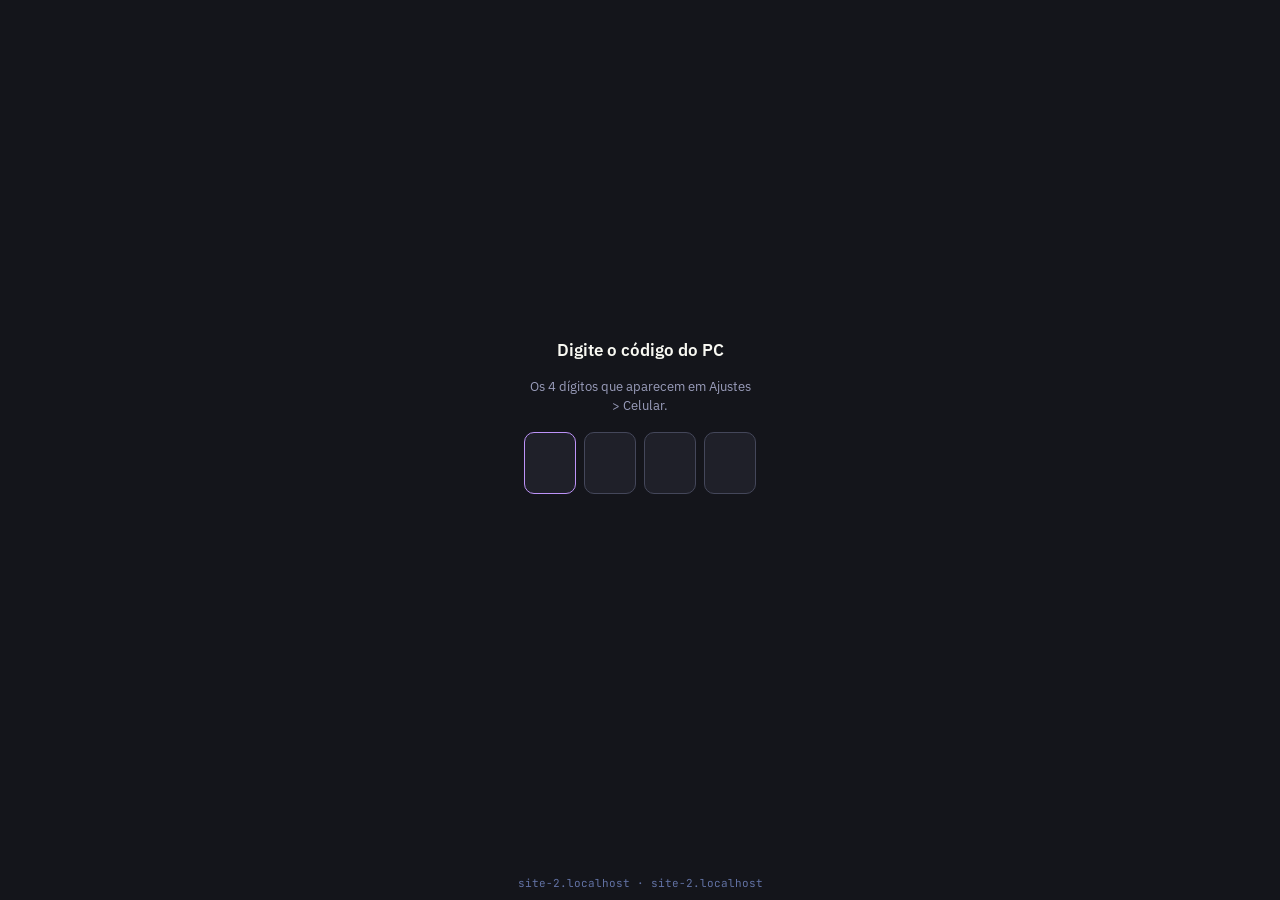
==== ui/phone.html @ 7395c37f "Add Muttei app: global mute, indicators, rules and phone remote Tauri 2 app for GNOME/X11 + PipeWire" ====
<!doctype html>
<html lang="pt-BR">
<head>
<meta charset="utf-8">
<meta name="viewport" content="width=device-width,initial-scale=1,viewport-fit=cover">
<meta name="theme-color" content="#14151b">
<title>Muttei</title>
<link rel="stylesheet" href="https://fonts.googleapis.com/css2?family=JetBrains+Mono:wght@400;700&family=IBM+Plex+Sans:wght@400;600&display=swap">
<style>
/* telas do celular do protótipo aprovado, em tela cheia */
:root{--fg:#f8f8f2;--muted:#9a9dbb;--comment:#6272a4;--accent:#bd93f9;--ok:#50fa7b;--bad:#ff5555;--bad-soft:rgba(255,85,85,.14);--ok-soft:rgba(80,250,123,.12);
  --sans:"IBM Plex Sans",system-ui,sans-serif;--mono:"JetBrains Mono",ui-monospace,monospace;color-scheme:dark}
*{box-sizing:border-box}
html,body{margin:0;height:100%}
body{background:#14151b;color:var(--fg);font:13px/1.45 var(--sans);display:flex;flex-direction:column;
  padding:env(safe-area-inset-top,0px) max(16px,env(safe-area-inset-right,0px)) env(safe-area-inset-bottom,0px) max(16px,env(safe-area-inset-left,0px))}
button{font:inherit;color:inherit;background:none;border:0;cursor:pointer;padding:0;-webkit-tap-highlight-color:transparent}
:focus-visible{outline:2px solid var(--accent);outline-offset:2px}
.pbody{flex:1;display:flex;flex-direction:column;align-items:center;justify-content:center;gap:16px;padding:20px 0;text-align:center}
.pbody.buzz{animation:buzz .32s linear}
@keyframes buzz{20%{transform:translateX(-3px) rotate(-.6deg)}40%{transform:translateX(3px) rotate(.6deg)}60%{transform:translateX(-2px)}80%{transform:translateX(2px)}}
.pbody h3{margin:0;font-size:17px;font-weight:600;text-wrap:balance}
.pbody p{margin:0;color:var(--muted);font-size:13px;max-width:28ch}
.cam{width:180px;height:180px;border-radius:16px;border:2px dashed #44475a;display:grid;place-items:center;color:var(--muted)}
.pin{display:flex;gap:8px}
.pin input{width:52px;height:62px;text-align:center;font:700 24px var(--mono);background:#1f2029;border:1px solid #44475a;border-radius:10px;outline:none;color:var(--fg)}
.pin input:focus{border-color:var(--accent)}
.pin.bad input{border-color:var(--bad);animation:buzz .3s}
.bigmic{width:min(62vw,240px);height:min(62vw,240px);border-radius:50%;display:grid;place-items:center;transition:background .2s,box-shadow .2s;background:var(--ok-soft);color:var(--ok);box-shadow:0 0 0 10px rgba(80,250,123,.06)}
.bigmic.muted{background:var(--bad-soft);color:var(--bad);box-shadow:0 0 0 10px rgba(255,85,85,.07)}
.bigmic svg{width:38%;height:38%}
.pstate{font:600 22px var(--sans)}
.pstate.muted{color:var(--bad)}.pstate.on{color:var(--ok)}
.pfoot{font:11px var(--mono);color:var(--comment);padding:10px;text-align:center;flex:none}
.pbtn{padding:10px 22px;border-radius:999px;background:var(--accent);color:#282a36;font-weight:600}
.pbtn.ghost{background:transparent;color:var(--muted);border:1px solid #44475a}
.perr{color:var(--bad);font-size:12.5px;min-height:18px}
@media (prefers-reduced-motion:reduce){*{animation:none!important;transition:none!important}}
</style>
</head>
<body>
<div class="pbody" id="pbody"></div>
<div class="pfoot" id="pfoot"></div>
<script>
const ICON = {
  mic:'<svg viewBox="0 0 24 24" fill="none" stroke="currentColor" stroke-width="2.2" stroke-linecap="round"><rect x="9" y="3" width="6" height="11" rx="3"/><path d="M5 11a7 7 0 0 0 14 0M12 18v3"/></svg>',
  micOff:'<svg viewBox="0 0 24 24" fill="none" stroke="currentColor" stroke-width="2.2" stroke-linecap="round"><path d="M3 3l18 18M9 9v2a3 3 0 0 0 5.1 2.1M15 9.3V6a3 3 0 0 0-5.9-.8M19 11a7 7 0 0 1-1.1 3.8M5 11a7 7 0 0 0 11.3 5.5M12 18v3"/></svg>',
  phone:'<svg width="40" height="40" viewBox="0 0 24 24" fill="none" stroke="currentColor" stroke-width="2"><rect x="6" y="2" width="12" height="20" rx="2.5"/><path d="M11 18h2"/></svg>'
};
const $ = s => document.querySelector(s);
const esc = s => String(s ?? '').replace(/&/g,'&amp;').replace(/</g,'&lt;').replace(/>/g,'&gt;');
const store = { get(){ try{ return localStorage.getItem('muttei-token'); }catch(e){ return null; } },
                set(v){ try{ v ? localStorage.setItem('muttei-token', v) : localStorage.removeItem('muttei-token'); }catch(e){} } };
const st = { screen: store.get() ? 'wait' : 'pin', err:'', muted:false, host:location.hostname, token:store.get() };
let ws;

function buzz(){ const b=$('#pbody'); b.classList.remove('buzz'); void b.offsetWidth; b.classList.add('buzz'); try{ navigator.vibrate && navigator.vibrate(40); }catch(e){} }
const send = m => { if(ws && ws.readyState===1) ws.send(JSON.stringify(m)); };

function connect(){
  ws = new WebSocket(`ws://${location.host}/ws`);
  ws.onopen = ()=>{ if(st.token) send({t:'hello', token:st.token}); else if(st.screen==='scan' && !st.err) { st.screen='pin'; render(); } };
  ws.onmessage = e=>{
    const m = JSON.parse(e.data);
    if(m.host) st.host = m.host;
    if(m.t==='paired'){ st.token=m.token; store.set(m.token); st.muted=m.muted; st.screen='ctl'; st.err=''; buzz(); }
    else if(m.t==='bad'){ st.err=`Código errado. ${m.left} tentativa${m.left>1?'s':''} antes de gerar um novo.`; render(); const p=$('.pin'); p&&p.classList.add('bad'); return; }
    else if(m.t==='regen'){ st.err='5 tentativas erradas. O PC gerou um código novo.'; }
    else if(m.t==='revoked'){ st.token=null; store.set(null); st.screen='scan'; st.err='O PC revogou o acesso deste celular.'; }
    else if(m.t==='state'){ st.muted=m.muted; if(st.screen==='wait') st.screen='ctl'; }
    else if(m.t==='ack'){ st.muted=m.muted; buzz(); }
    render();
  };
  ws.onclose = ()=>{
    if(st.screen==='ctl' || st.screen==='wait'){ st.screen='scan'; st.err='Conexão perdida. Tentando de novo…'; render(); }
    setTimeout(connect, 2000);
  };
}

function render(){
  const pb = $('#pbody'), pf = $('#pfoot');
  if(st.screen==='scan'){
    pb.innerHTML = `<h3>Muttei no celular</h3><div class="cam">${ICON.phone}</div>
      <p>Abra a câmera e aponte para o QR em Ajustes &gt; Celular.</p><button class="pbtn" id="pRetry">Tentar de novo</button><div class="perr">${esc(st.err)}</div>`;
    pf.textContent = 'sem app para instalar';
    $('#pRetry').onclick = ()=>{ st.err=''; st.screen = st.token ? 'wait' : 'pin'; render(); if(st.token) send({t:'hello', token:st.token}); };
  } else if(st.screen==='pin'){
    pb.innerHTML = `<h3>Digite o código do PC</h3><p>Os 4 dígitos que aparecem em Ajustes &gt; Celular.</p>
      <form class="pin" id="pinF">${[0,1,2,3].map(i=>`<input inputmode="numeric" maxlength="1" autocomplete="one-time-code" aria-label="Dígito ${i+1}" id="pin${i}">`).join('')}</form>
      <div class="perr">${esc(st.err)}</div>`;
    pf.textContent = `${st.host} · ${location.hostname}`;
    const ins = [...pb.querySelectorAll('.pin input')];
    ins.forEach((inp,i)=>{
      inp.oninput=()=>{ inp.value=inp.value.replace(/\D/g,'').slice(-1); pb.querySelector('.pin').classList.remove('bad');
        if(inp.value && i<3) ins[i+1].focus();
        const v = ins.map(x=>x.value).join(''); if(v.length===4) send({t:'pair', code:v}); };
      inp.onkeydown=e=>{ if(e.key==='Backspace' && !inp.value && i>0) ins[i-1].focus(); };
    });
    ins[0].focus();
  } else if(st.screen==='wait'){
    pb.innerHTML = `<h3>Conectando…</h3>`;
    pf.textContent = location.host;
  } else {
    pb.innerHTML = `<button class="bigmic ${st.muted?'muted':''}" id="pMic" aria-label="${st.muted?'Desmutar':'Mutar'} o PC">${st.muted?ICON.micOff:ICON.mic}</button>
      <div class="pstate ${st.muted?'muted':'on'}">${st.muted?'Mudo':'No ar'}</div><p>Toque para ${st.muted?'abrir':'fechar'} o microfone do PC.</p>`;
    pf.textContent = `● conectado a ${st.host} · token ${st.token.slice(0,6)}…`;
    $('#pMic').onclick = ()=>send({t:'toggle', token:st.token});
  }
}
render();
connect();
</script>
</body>
</html>
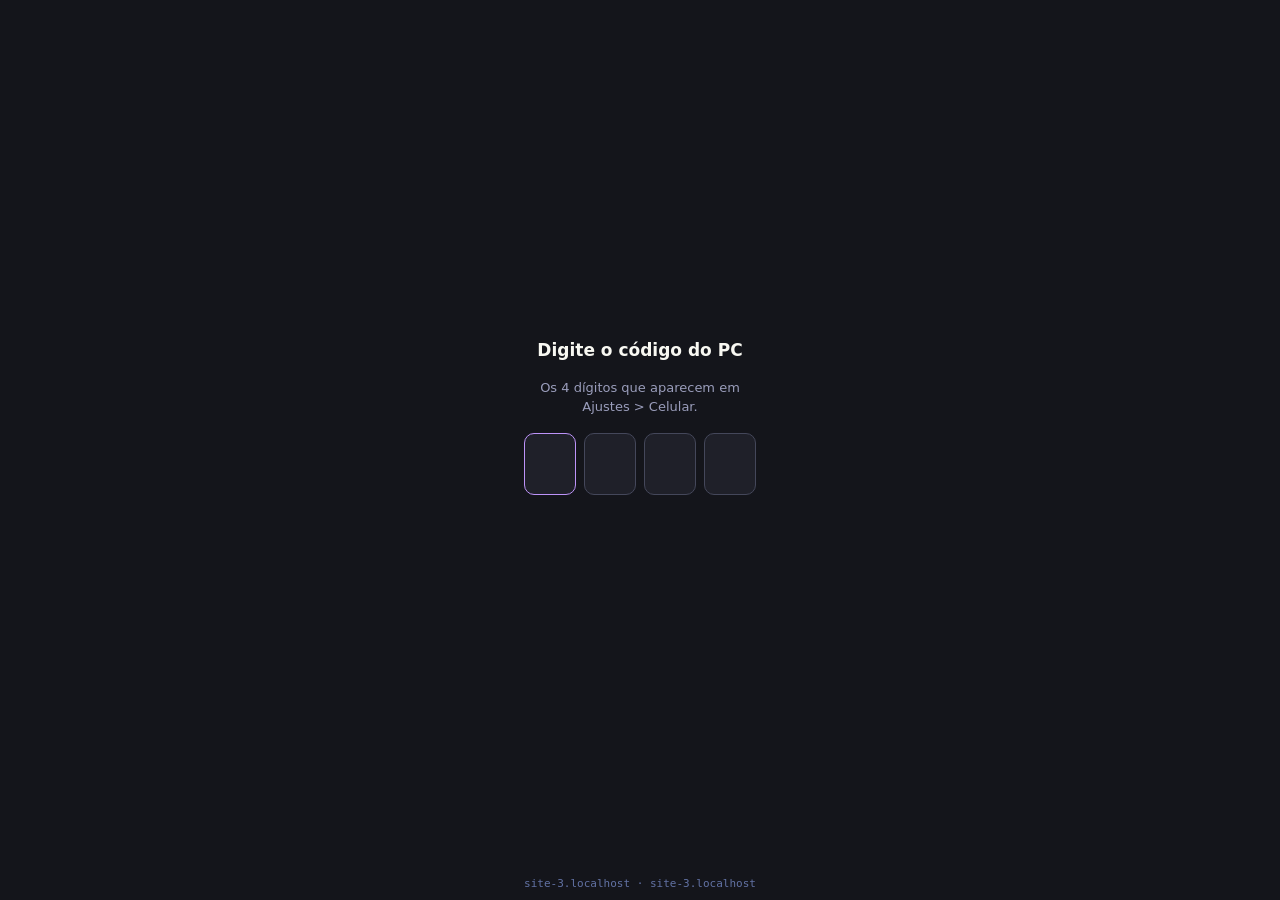
==== commit 424e41bf: "Harden pairing and fix mute race, rebind and offline fonts - Lock pairing for 60s after 5 wrong code" ====
--- a/ui/phone.html
+++ b/ui/phone.html
@@ -5,8 +5,9 @@
 <meta name="viewport" content="width=device-width,initial-scale=1,viewport-fit=cover">
 <meta name="theme-color" content="#14151b">
 <title>Muttei</title>
-<link rel="stylesheet" href="https://fonts.googleapis.com/css2?family=JetBrains+Mono:wght@400;700&family=IBM+Plex+Sans:wght@400;600&display=swap">
 <style>
+@font-face{font-family:"IBM Plex Sans";font-weight:100 700;font-display:swap;src:url(/fonts/IBMPlexSans.woff2) format("woff2")}
+@font-face{font-family:"JetBrains Mono";font-weight:100 800;font-display:swap;src:url(/fonts/JetBrainsMono.woff2) format("woff2")}
 /* telas do celular do protótipo aprovado, em tela cheia */
 :root{--fg:#f8f8f2;--muted:#9a9dbb;--comment:#6272a4;--accent:#bd93f9;--ok:#50fa7b;--bad:#ff5555;--bad-soft:rgba(255,85,85,.14);--ok-soft:rgba(80,250,123,.12);
   --sans:"IBM Plex Sans",system-ui,sans-serif;--mono:"JetBrains Mono",ui-monospace,monospace;color-scheme:dark}
@@ -65,7 +66,8 @@
     if(m.host) st.host = m.host;
     if(m.t==='paired'){ st.token=m.token; store.set(m.token); st.muted=m.muted; st.screen='ctl'; st.err=''; buzz(); }
     else if(m.t==='bad'){ st.err=`Código errado. ${m.left} tentativa${m.left>1?'s':''} antes de gerar um novo.`; render(); const p=$('.pin'); p&&p.classList.add('bad'); return; }
-    else if(m.t==='regen'){ st.err='5 tentativas erradas. O PC gerou um código novo.'; }
+    else if(m.t==='regen'){ st.err='5 tentativas erradas. O PC gerou um código novo; espere 1 minuto.'; }
+    else if(m.t==='locked'){ st.err=`Muitas tentativas. Espere ${m.secs} s e use o código novo.`; }
     else if(m.t==='revoked'){ st.token=null; store.set(null); st.screen='scan'; st.err='O PC revogou o acesso deste celular.'; }
     else if(m.t==='state'){ st.muted=m.muted; if(st.screen==='wait') st.screen='ctl'; }
     else if(m.t==='ack'){ st.muted=m.muted; buzz(); }
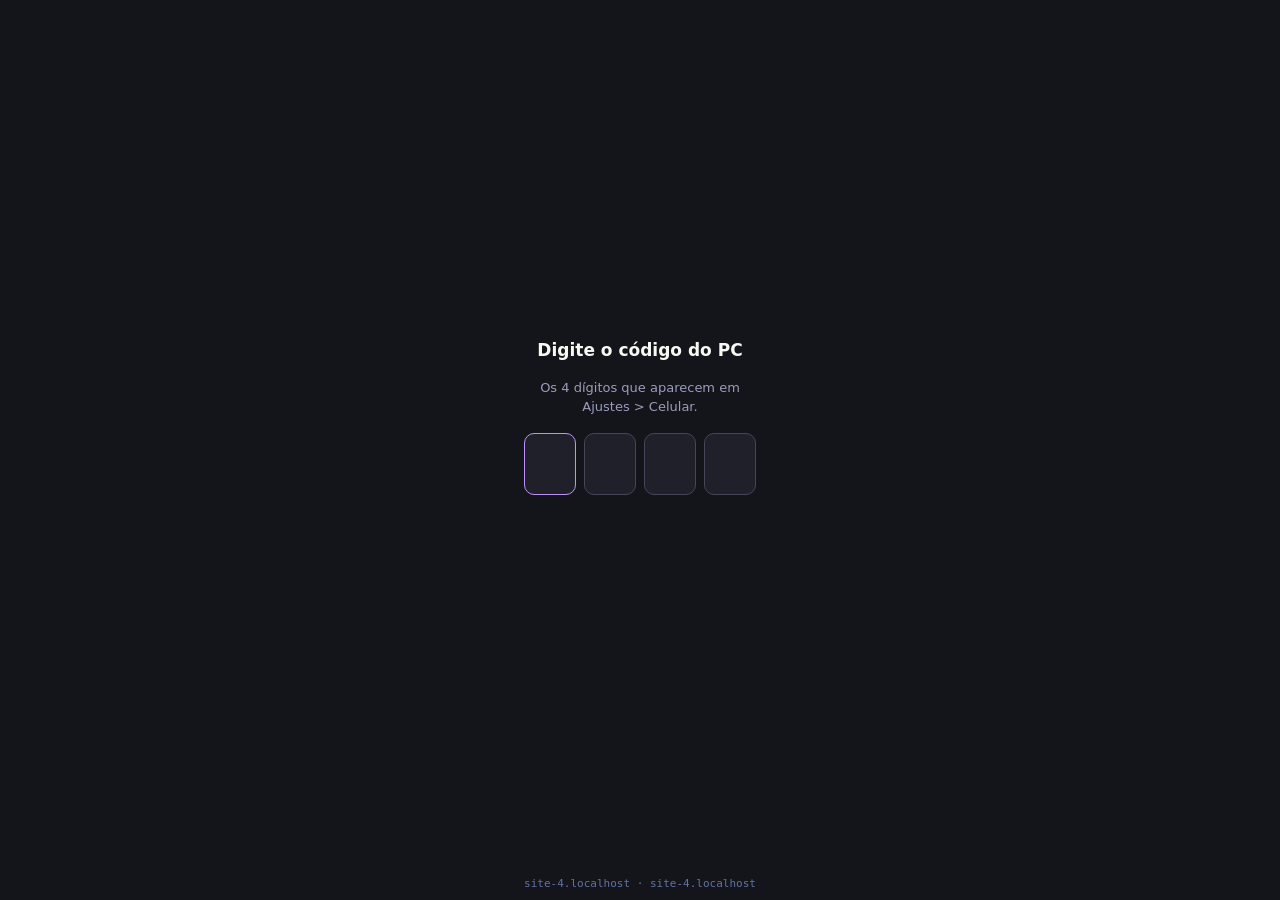
==== commit 3508b030: "Add Meet camera, raise hand and leave via shortcut and phone The extension clicks the Meet buttons a" ====
--- a/ui/phone.html
+++ b/ui/phone.html
@@ -9,7 +9,7 @@
 @font-face{font-family:"IBM Plex Sans";font-weight:100 700;font-display:swap;src:url(/fonts/IBMPlexSans.woff2) format("woff2")}
 @font-face{font-family:"JetBrains Mono";font-weight:100 800;font-display:swap;src:url(/fonts/JetBrainsMono.woff2) format("woff2")}
 /* telas do celular do protótipo aprovado, em tela cheia */
-:root{--fg:#f8f8f2;--muted:#9a9dbb;--comment:#6272a4;--accent:#bd93f9;--ok:#50fa7b;--bad:#ff5555;--bad-soft:rgba(255,85,85,.14);--ok-soft:rgba(80,250,123,.12);
+:root{--yellow:#f1fa8c;--accent-soft:rgba(189,147,249,.16);--fg:#f8f8f2;--muted:#9a9dbb;--comment:#6272a4;--accent:#bd93f9;--ok:#50fa7b;--bad:#ff5555;--bad-soft:rgba(255,85,85,.14);--ok-soft:rgba(80,250,123,.12);
   --sans:"IBM Plex Sans",system-ui,sans-serif;--mono:"JetBrains Mono",ui-monospace,monospace;color-scheme:dark}
 *{box-sizing:border-box}
 html,body{margin:0;height:100%}
@@ -36,6 +36,15 @@
 .pbtn{padding:10px 22px;border-radius:999px;background:var(--accent);color:#282a36;font-weight:600}
 .pbtn.ghost{background:transparent;color:var(--muted);border:1px solid #44475a}
 .perr{color:var(--bad);font-size:12.5px;min-height:18px}
+.prow{display:flex;gap:14px}
+.pb{width:52px;height:52px;border-radius:50%;background:#1f2029;border:1px solid #44475a;display:grid;place-items:center;color:var(--fg)}
+.pb svg{width:22px;height:22px}
+.pb.on{background:var(--accent-soft);border-color:var(--accent);color:var(--accent)}
+.pb.raised{background:rgba(241,250,140,.14);border-color:var(--yellow);color:var(--yellow)}
+.pb.leave{background:var(--bad);border-color:var(--bad);color:#fff}
+.pb:disabled{opacity:.35;cursor:default}
+.plabels{display:flex;gap:14px;font-size:11px;color:var(--muted)}
+.plabels span{width:52px;text-align:center}
 @media (prefers-reduced-motion:reduce){*{animation:none!important;transition:none!important}}
 </style>
 </head>
@@ -46,13 +55,17 @@
 const ICON = {
   mic:'<svg viewBox="0 0 24 24" fill="none" stroke="currentColor" stroke-width="2.2" stroke-linecap="round"><rect x="9" y="3" width="6" height="11" rx="3"/><path d="M5 11a7 7 0 0 0 14 0M12 18v3"/></svg>',
   micOff:'<svg viewBox="0 0 24 24" fill="none" stroke="currentColor" stroke-width="2.2" stroke-linecap="round"><path d="M3 3l18 18M9 9v2a3 3 0 0 0 5.1 2.1M15 9.3V6a3 3 0 0 0-5.9-.8M19 11a7 7 0 0 1-1.1 3.8M5 11a7 7 0 0 0 11.3 5.5M12 18v3"/></svg>',
-  phone:'<svg width="40" height="40" viewBox="0 0 24 24" fill="none" stroke="currentColor" stroke-width="2"><rect x="6" y="2" width="12" height="20" rx="2.5"/><path d="M11 18h2"/></svg>'
+  phone:'<svg width="40" height="40" viewBox="0 0 24 24" fill="none" stroke="currentColor" stroke-width="2"><rect x="6" y="2" width="12" height="20" rx="2.5"/><path d="M11 18h2"/></svg>',
+  cam:'<svg viewBox="0 0 24 24" fill="none" stroke="currentColor" stroke-width="2.2" stroke-linejoin="round"><rect x="3" y="6" width="13" height="12" rx="2"/><path d="M16 10l5-3v10l-5-3z"/></svg>',
+  camOff:'<svg viewBox="0 0 24 24" fill="none" stroke="currentColor" stroke-width="2.2" stroke-linecap="round" stroke-linejoin="round"><path d="M3 3l18 18M16 16H5a2 2 0 0 1-2-2V8a2 2 0 0 1 2-2h1M10 6h4a2 2 0 0 1 2 2v3l5-3v9"/></svg>',
+  hand:'<svg viewBox="0 0 24 24" fill="none" stroke="currentColor" stroke-width="2" stroke-linecap="round" stroke-linejoin="round"><path d="M8 13V5.5a1.5 1.5 0 0 1 3 0V12M11 11V4.5a1.5 1.5 0 0 1 3 0V12M14 11.5V6a1.5 1.5 0 0 1 3 0v8a7 7 0 0 1-7 7h-.5a6 6 0 0 1-5-2.7L3 15.5a1.6 1.6 0 0 1 2.6-1.8L8 16"/></svg>',
+  leave:'<svg viewBox="0 0 24 24" fill="currentColor"><path d="M12 9c-3.4 0-6.6 1.1-9 3l2.3 2.9 3.2-1.4V10.6A16 16 0 0 1 12 10c1.2 0 2.4.2 3.5.6v2.9l3.2 1.4L21 12c-2.4-1.9-5.6-3-9-3z"/></svg>'
 };
 const $ = s => document.querySelector(s);
 const esc = s => String(s ?? '').replace(/&/g,'&amp;').replace(/</g,'&lt;').replace(/>/g,'&gt;');
 const store = { get(){ try{ return localStorage.getItem('muttei-token'); }catch(e){ return null; } },
                 set(v){ try{ v ? localStorage.setItem('muttei-token', v) : localStorage.removeItem('muttei-token'); }catch(e){} } };
-const st = { screen: store.get() ? 'wait' : 'pin', err:'', muted:false, host:location.hostname, token:store.get() };
+const st = { screen: store.get() ? 'wait' : 'pin', err:'', muted:false, meet:null, host:location.hostname, token:store.get() };
 let ws;
 
 function buzz(){ const b=$('#pbody'); b.classList.remove('buzz'); void b.offsetWidth; b.classList.add('buzz'); try{ navigator.vibrate && navigator.vibrate(40); }catch(e){} }
@@ -64,6 +77,7 @@
   ws.onmessage = e=>{
     const m = JSON.parse(e.data);
     if(m.host) st.host = m.host;
+    if('meet' in m) st.meet = m.meet;
     if(m.t==='paired'){ st.token=m.token; store.set(m.token); st.muted=m.muted; st.screen='ctl'; st.err=''; buzz(); }
     else if(m.t==='bad'){ st.err=`Código errado. ${m.left} tentativa${m.left>1?'s':''} antes de gerar um novo.`; render(); const p=$('.pin'); p&&p.classList.add('bad'); return; }
     else if(m.t==='regen'){ st.err='5 tentativas erradas. O PC gerou um código novo; espere 1 minuto.'; }
@@ -103,10 +117,19 @@
     pb.innerHTML = `<h3>Conectando…</h3>`;
     pf.textContent = location.host;
   } else {
+    const ready = !!(st.meet && st.meet.in_call), cam = ready && st.meet.cam !== false, hand = ready && st.meet.hand;
     pb.innerHTML = `<button class="bigmic ${st.muted?'muted':''}" id="pMic" aria-label="${st.muted?'Desmutar':'Mutar'} o PC">${st.muted?ICON.micOff:ICON.mic}</button>
-      <div class="pstate ${st.muted?'muted':'on'}">${st.muted?'Mudo':'No ar'}</div><p>Toque para ${st.muted?'abrir':'fechar'} o microfone do PC.</p>`;
+      <div class="pstate ${st.muted?'muted':'on'}">${st.muted?'Mudo':'No ar'}</div><p>Toque para ${st.muted?'abrir':'fechar'} o microfone do PC.</p>
+      <div class="prow">
+        <button class="pb ${cam?'on':''}" data-pc="camera" ${ready?'':'disabled'} aria-label="Câmera">${cam?ICON.cam:ICON.camOff}</button>
+        <button class="pb ${hand?'raised':''}" data-pc="hand" ${ready?'':'disabled'} aria-label="Levantar a mão">${ICON.hand}</button>
+        <button class="pb leave" data-pc="leave" ${ready?'':'disabled'} aria-label="Sair da chamada">${ICON.leave}</button>
+      </div>
+      <div class="plabels"><span>câmera</span><span>mão</span><span>sair</span></div>
+      ${ready?'':'<p style="font-size:12px">Câmera, mão e sair aparecem quando houver uma chamada do Meet aberta.</p>'}`;
     pf.textContent = `● conectado a ${st.host} · token ${st.token.slice(0,6)}…`;
     $('#pMic').onclick = ()=>send({t:'toggle', token:st.token});
+    pb.querySelectorAll('[data-pc]').forEach(b=>b.onclick=()=>send({t:'cmd', cmd:b.dataset.pc, token:st.token}));
   }
 }
 render();
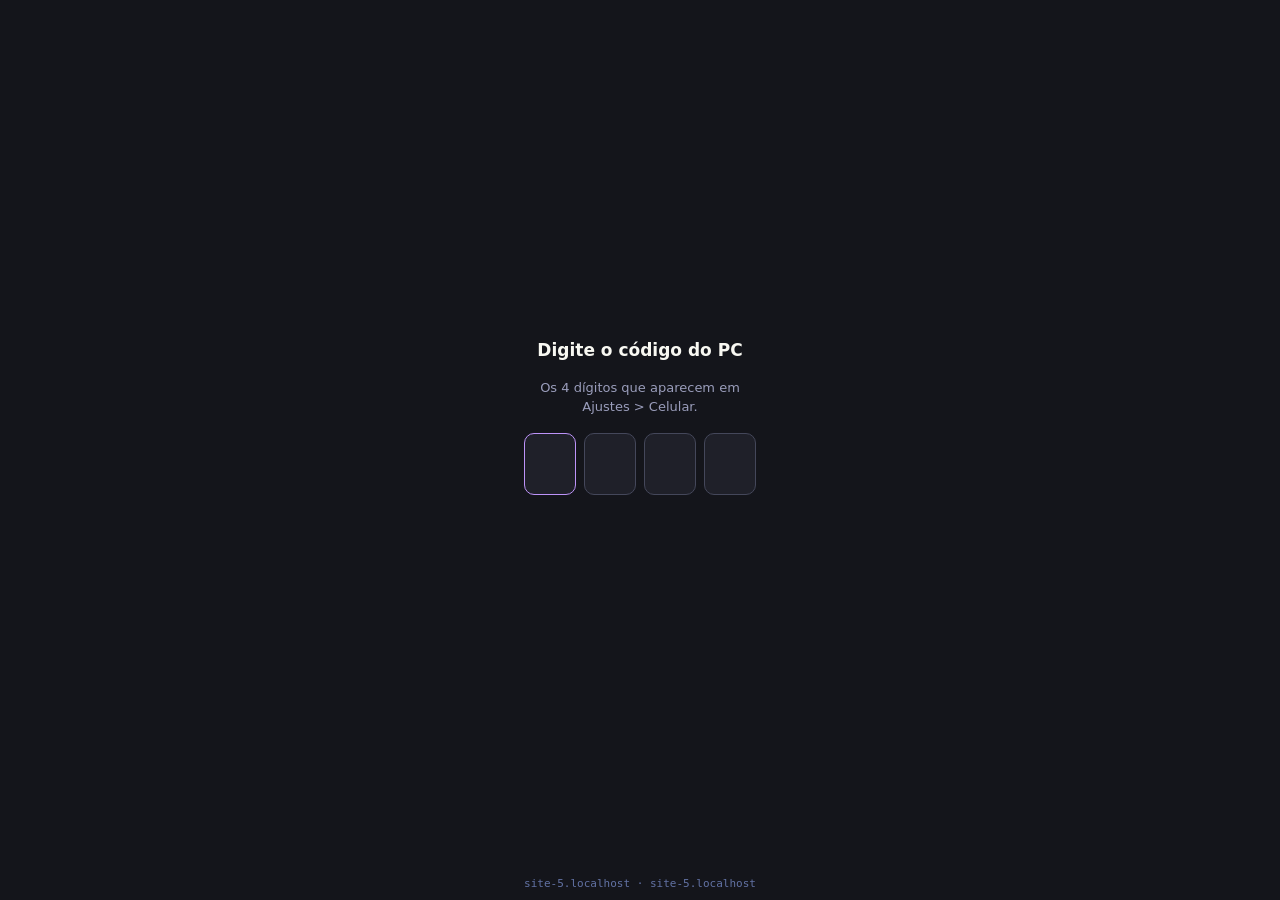
==== commit ea7fb7c1: "Add Muttei brand kit and apply the new logo Toggle-mic mark: the mic capsule is a switch track and t" ====
--- a/ui/phone.html
+++ b/ui/phone.html
@@ -5,6 +5,7 @@
 <meta name="viewport" content="width=device-width,initial-scale=1,viewport-fit=cover">
 <meta name="theme-color" content="#14151b">
 <title>Muttei</title>
+<link rel="icon" href='data:image/svg+xml,%3Csvg xmlns="http://www.w3.org/2000/svg" viewBox="0 0 256 256"%3E%3Ctitle%3EMuttei%3C/title%3E%3Cg transform="translate%28-8.83 -7.76%29 scale%281.069%29"%3E%3Cpath fill="#282a36" fill-rule="evenodd" d="M128 12a46 46 0 0 1 46 46v36a46 46 0 0 1-92 0V58a46 46 0 0 1 46-46ZM128 70a24 24 0 1 0 0 48a24 24 0 1 0 0-48Z"/%3E%3Ccircle fill="#ff5555" cx="128" cy="94" r="24"/%3E%3Cpath fill="#282a36" d="M42 108h28a58 58 0 0 0 116 0h28a86 86 0 0 1-72 84.85V214H178v28H78v-28H114V192.85A86 86 0 0 1 42 108Z"/%3E%3C/g%3E%3C/svg%3E'>
 <style>
 @font-face{font-family:"IBM Plex Sans";font-weight:100 700;font-display:swap;src:url(/fonts/IBMPlexSans.woff2) format("woff2")}
 @font-face{font-family:"JetBrains Mono";font-weight:100 800;font-display:swap;src:url(/fonts/JetBrainsMono.woff2) format("woff2")}
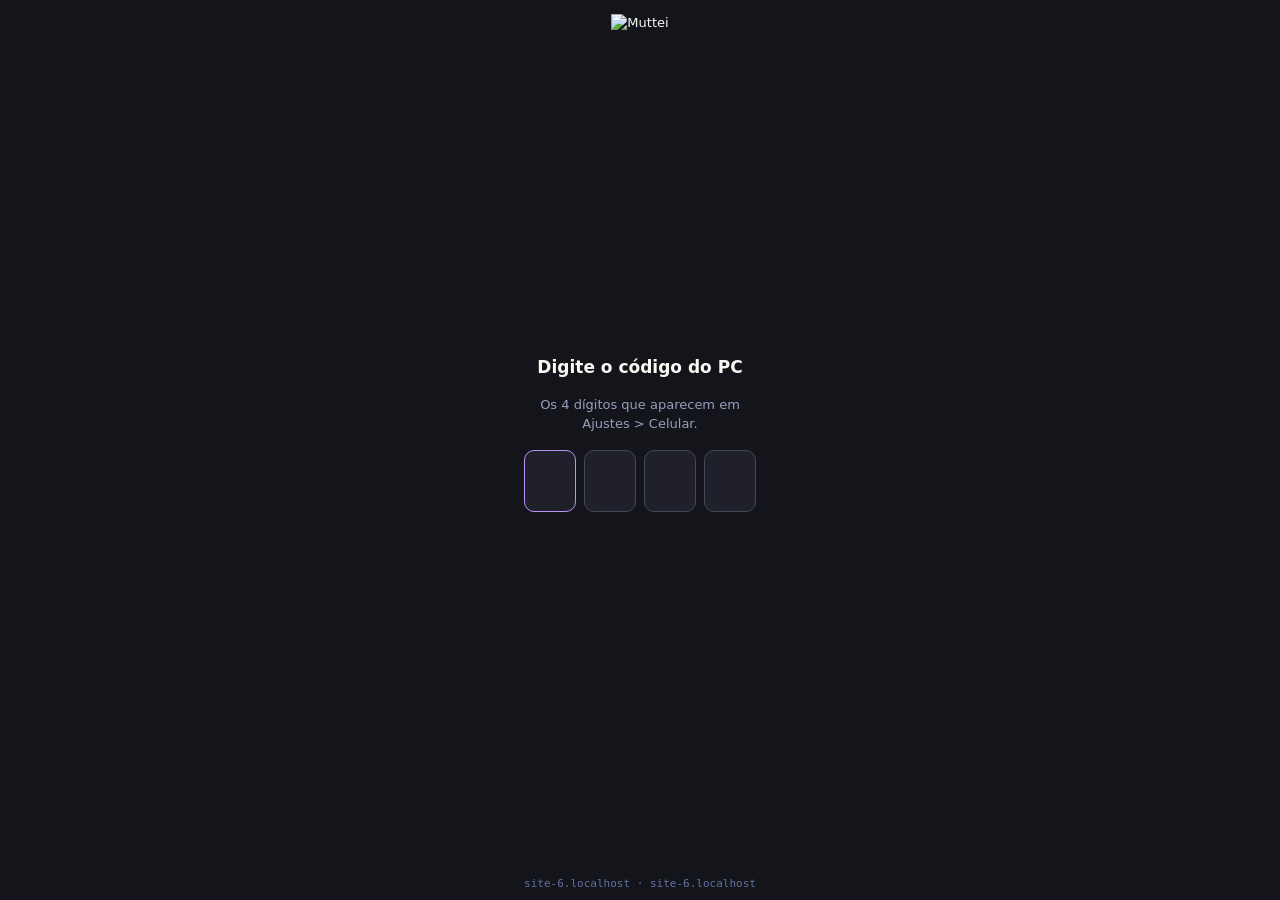
==== commit e63ebf3f: "Show the logo in the settings window, intro, phone page and README Co-Authored-By: Claude Opus 5.5 <" ====
--- a/ui/phone.html
+++ b/ui/phone.html
@@ -37,6 +37,7 @@
 .pbtn{padding:10px 22px;border-radius:999px;background:var(--accent);color:#282a36;font-weight:600}
 .pbtn.ghost{background:transparent;color:var(--muted);border:1px solid #44475a}
 .perr{color:var(--bad);font-size:12.5px;min-height:18px}
+.plogo{height:20px;margin:14px auto 0;display:block;flex:none}
 .prow{display:flex;gap:14px}
 .pb{width:52px;height:52px;border-radius:50%;background:#1f2029;border:1px solid #44475a;display:grid;place-items:center;color:var(--fg)}
 .pb svg{width:22px;height:22px}
@@ -50,6 +51,7 @@
 </style>
 </head>
 <body>
+<img class="plogo" src="/logo.svg" alt="Muttei">
 <div class="pbody" id="pbody"></div>
 <div class="pfoot" id="pfoot"></div>
 <script>
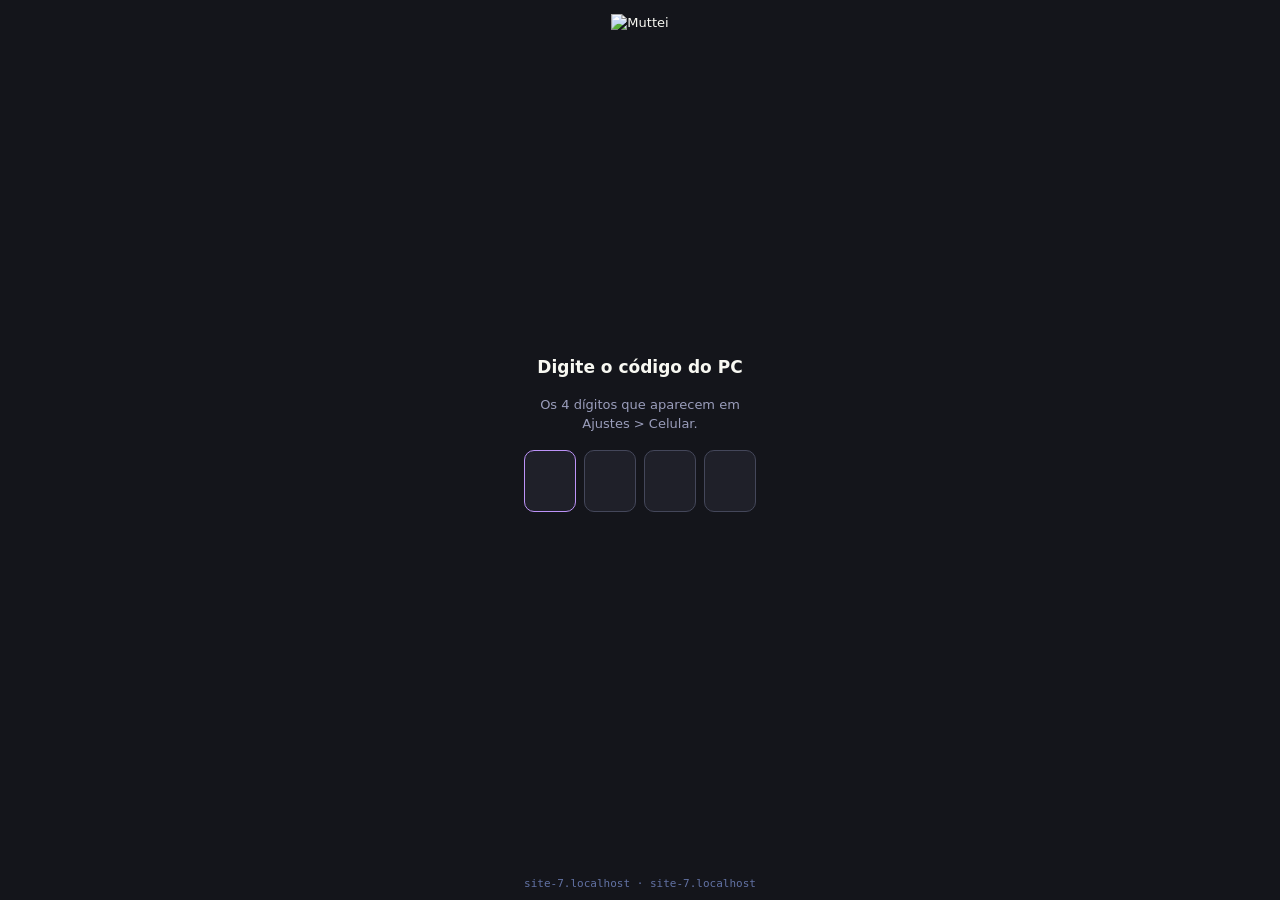
==== commit 23dab92a: "Pick the PC microphone from the phone Co-Authored-By: Claude Opus 5.5 <noreply@anthropic.com>" ====
--- a/ui/phone.html
+++ b/ui/phone.html
@@ -10,7 +10,7 @@
 @font-face{font-family:"IBM Plex Sans";font-weight:100 700;font-display:swap;src:url(/fonts/IBMPlexSans.woff2) format("woff2")}
 @font-face{font-family:"JetBrains Mono";font-weight:100 800;font-display:swap;src:url(/fonts/JetBrainsMono.woff2) format("woff2")}
 /* telas do celular do protótipo aprovado, em tela cheia */
-:root{--yellow:#f1fa8c;--accent-soft:rgba(189,147,249,.16);--fg:#f8f8f2;--muted:#9a9dbb;--comment:#6272a4;--accent:#bd93f9;--ok:#50fa7b;--bad:#ff5555;--bad-soft:rgba(255,85,85,.14);--ok-soft:rgba(80,250,123,.12);
+:root{--yellow:#f1fa8c;--orange:#ffb86c;--accent-soft:rgba(189,147,249,.16);--fg:#f8f8f2;--muted:#9a9dbb;--comment:#6272a4;--accent:#bd93f9;--ok:#50fa7b;--bad:#ff5555;--bad-soft:rgba(255,85,85,.14);--ok-soft:rgba(80,250,123,.12);
   --sans:"IBM Plex Sans",system-ui,sans-serif;--mono:"JetBrains Mono",ui-monospace,monospace;color-scheme:dark}
 *{box-sizing:border-box}
 html,body{margin:0;height:100%}
@@ -18,7 +18,8 @@
   padding:env(safe-area-inset-top,0px) max(16px,env(safe-area-inset-right,0px)) env(safe-area-inset-bottom,0px) max(16px,env(safe-area-inset-left,0px))}
 button{font:inherit;color:inherit;background:none;border:0;cursor:pointer;padding:0;-webkit-tap-highlight-color:transparent}
 :focus-visible{outline:2px solid var(--accent);outline-offset:2px}
-.pbody{flex:1;display:flex;flex-direction:column;align-items:center;justify-content:center;gap:16px;padding:20px 0;text-align:center}
+.pbody{flex:1;display:flex;flex-direction:column;align-items:center;justify-content:safe center;gap:16px;padding:20px 0;text-align:center;min-height:0;overflow-y:auto}
+.pbody>*{flex-shrink:0}
 .pbody.buzz{animation:buzz .32s linear}
 @keyframes buzz{20%{transform:translateX(-3px) rotate(-.6deg)}40%{transform:translateX(3px) rotate(.6deg)}60%{transform:translateX(-2px)}80%{transform:translateX(2px)}}
 .pbody h3{margin:0;font-size:17px;font-weight:600;text-wrap:balance}
@@ -47,6 +48,10 @@
 .pb:disabled{opacity:.35;cursor:default}
 .plabels{display:flex;gap:14px;font-size:11px;color:var(--muted)}
 .plabels span{width:52px;text-align:center}
+.pmic{width:100%;display:grid;grid-template-columns:auto 1fr;align-items:center;gap:4px 10px;padding:8px 10px;border-radius:12px;background:#1f2029;border:1px solid #44475a;text-align:left}
+.pmic label{font-size:11px;color:var(--muted)}
+.pmic select{min-width:0;font:500 13px var(--sans);color:var(--fg);background:#282a36;border:1px solid #44475a;border-radius:8px;padding:6px}
+.pmic .gone{grid-column:1/-1;font-size:11.5px;color:var(--orange)}
 @media (prefers-reduced-motion:reduce){*{animation:none!important;transition:none!important}}
 </style>
 </head>
@@ -68,7 +73,7 @@
 const esc = s => String(s ?? '').replace(/&/g,'&amp;').replace(/</g,'&lt;').replace(/>/g,'&gt;');
 const store = { get(){ try{ return localStorage.getItem('muttei-token'); }catch(e){ return null; } },
                 set(v){ try{ v ? localStorage.setItem('muttei-token', v) : localStorage.removeItem('muttei-token'); }catch(e){} } };
-const st = { screen: store.get() ? 'wait' : 'pin', err:'', muted:false, meet:null, host:location.hostname, token:store.get() };
+const st = { screen: store.get() ? 'wait' : 'pin', err:'', muted:false, meet:null, host:location.hostname, token:store.get(), mics:[], mic:null, mic_desc:'', mic_gone:false };
 let ws;
 
 function buzz(){ const b=$('#pbody'); b.classList.remove('buzz'); void b.offsetWidth; b.classList.add('buzz'); try{ navigator.vibrate && navigator.vibrate(40); }catch(e){} }
@@ -81,7 +86,8 @@
     const m = JSON.parse(e.data);
     if(m.host) st.host = m.host;
     if('meet' in m) st.meet = m.meet;
-    if(m.t==='paired'){ st.token=m.token; store.set(m.token); st.muted=m.muted; st.screen='ctl'; st.err=''; buzz(); }
+    if('mics' in m) Object.assign(st, {mics:m.mics, mic:m.mic, mic_desc:m.mic_desc, mic_gone:m.mic_gone});
+    if(m.t==='paired'){ st.token=m.token; store.set(m.token); st.muted=m.muted; st.screen='ctl'; st.err=''; buzz(); send({t:'hello', token:m.token}); }
     else if(m.t==='bad'){ st.err=`Código errado. ${m.left} tentativa${m.left>1?'s':''} antes de gerar um novo.`; render(); const p=$('.pin'); p&&p.classList.add('bad'); return; }
     else if(m.t==='regen'){ st.err='5 tentativas erradas. O PC gerou um código novo; espere 1 minuto.'; }
     else if(m.t==='locked'){ st.err=`Muitas tentativas. Espere ${m.secs} s e use o código novo.`; }
@@ -129,11 +135,21 @@
         <button class="pb leave" data-pc="leave" ${ready?'':'disabled'} aria-label="Sair da chamada">${ICON.leave}</button>
       </div>
       <div class="plabels"><span>câmera</span><span>mão</span><span>sair</span></div>
-      ${ready?'':'<p style="font-size:12px">Câmera, mão e sair aparecem quando houver uma chamada do Meet aberta.</p>'}`;
+      ${ready?'':'<p style="font-size:12px">Câmera, mão e sair aparecem quando houver uma chamada do Meet aberta.</p>'}
+      ${micPicker()}`;
     pf.textContent = `● conectado a ${st.host} · token ${st.token.slice(0,6)}…`;
     $('#pMic').onclick = ()=>send({t:'toggle', token:st.token});
     pb.querySelectorAll('[data-pc]').forEach(b=>b.onclick=()=>send({t:'cmd', cmd:b.dataset.pc, token:st.token}));
+    const pm = $('#pMicSel');
+    if(pm){ pm.value = st.mic || ''; pm.onchange = ()=>{ buzz(); send({t:'mic', name:pm.value||null, token:st.token}); }; }
   }
+}
+function micPicker(){
+  if(!st.mics.length) return '';
+  const def = st.mics.find(m=>m.def), opts = st.mic_gone ? [...st.mics, {name:st.mic, desc:st.mic_desc, gone:true}] : st.mics;
+  return `<div class="pmic"><label for="pMicSel">Mic do PC</label>
+    <select id="pMicSel"><option value="">Padrão do sistema${def?` · ${esc(def.desc)}`:''}</option>${opts.map(m=>`<option value="${esc(m.name)}">${esc(m.desc)}${m.gone?' (desconectado)':''}</option>`).join('')}</select>
+    ${st.mic_gone?'<span class="gone">Desconectado: usando o padrão até ele voltar.</span>':''}</div>`;
 }
 render();
 connect();
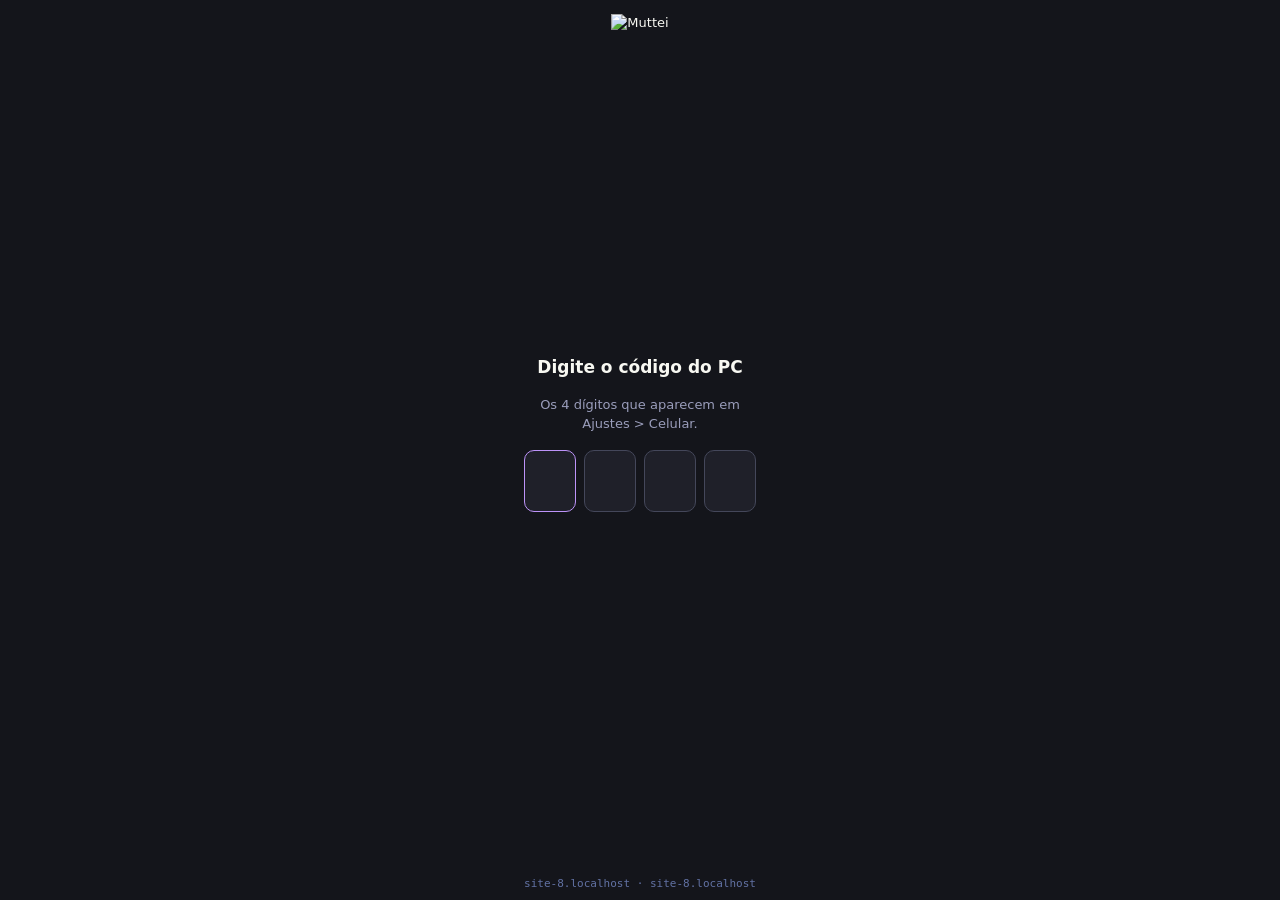
==== commit 5cfe36a0: "Switch the microphone in use instead of pinning one Picking a mic (in Settings or on the phone) now " ====
--- a/ui/phone.html
+++ b/ui/phone.html
@@ -10,7 +10,7 @@
 @font-face{font-family:"IBM Plex Sans";font-weight:100 700;font-display:swap;src:url(/fonts/IBMPlexSans.woff2) format("woff2")}
 @font-face{font-family:"JetBrains Mono";font-weight:100 800;font-display:swap;src:url(/fonts/JetBrainsMono.woff2) format("woff2")}
 /* telas do celular do protótipo aprovado, em tela cheia */
-:root{--yellow:#f1fa8c;--orange:#ffb86c;--accent-soft:rgba(189,147,249,.16);--fg:#f8f8f2;--muted:#9a9dbb;--comment:#6272a4;--accent:#bd93f9;--ok:#50fa7b;--bad:#ff5555;--bad-soft:rgba(255,85,85,.14);--ok-soft:rgba(80,250,123,.12);
+:root{--yellow:#f1fa8c;--accent-soft:rgba(189,147,249,.16);--fg:#f8f8f2;--muted:#9a9dbb;--comment:#6272a4;--accent:#bd93f9;--ok:#50fa7b;--bad:#ff5555;--bad-soft:rgba(255,85,85,.14);--ok-soft:rgba(80,250,123,.12);
   --sans:"IBM Plex Sans",system-ui,sans-serif;--mono:"JetBrains Mono",ui-monospace,monospace;color-scheme:dark}
 *{box-sizing:border-box}
 html,body{margin:0;height:100%}
@@ -51,7 +51,6 @@
 .pmic{width:100%;display:grid;grid-template-columns:auto 1fr;align-items:center;gap:4px 10px;padding:8px 10px;border-radius:12px;background:#1f2029;border:1px solid #44475a;text-align:left}
 .pmic label{font-size:11px;color:var(--muted)}
 .pmic select{min-width:0;font:500 13px var(--sans);color:var(--fg);background:#282a36;border:1px solid #44475a;border-radius:8px;padding:6px}
-.pmic .gone{grid-column:1/-1;font-size:11.5px;color:var(--orange)}
 @media (prefers-reduced-motion:reduce){*{animation:none!important;transition:none!important}}
 </style>
 </head>
@@ -73,7 +72,7 @@
 const esc = s => String(s ?? '').replace(/&/g,'&amp;').replace(/</g,'&lt;').replace(/>/g,'&gt;');
 const store = { get(){ try{ return localStorage.getItem('muttei-token'); }catch(e){ return null; } },
                 set(v){ try{ v ? localStorage.setItem('muttei-token', v) : localStorage.removeItem('muttei-token'); }catch(e){} } };
-const st = { screen: store.get() ? 'wait' : 'pin', err:'', muted:false, meet:null, host:location.hostname, token:store.get(), mics:[], mic:null, mic_desc:'', mic_gone:false };
+const st = { screen: store.get() ? 'wait' : 'pin', err:'', muted:false, meet:null, host:location.hostname, token:store.get(), mics:[] };
 let ws;
 
 function buzz(){ const b=$('#pbody'); b.classList.remove('buzz'); void b.offsetWidth; b.classList.add('buzz'); try{ navigator.vibrate && navigator.vibrate(40); }catch(e){} }
@@ -86,7 +85,7 @@
     const m = JSON.parse(e.data);
     if(m.host) st.host = m.host;
     if('meet' in m) st.meet = m.meet;
-    if('mics' in m) Object.assign(st, {mics:m.mics, mic:m.mic, mic_desc:m.mic_desc, mic_gone:m.mic_gone});
+    if('mics' in m) st.mics = m.mics;
     if(m.t==='paired'){ st.token=m.token; store.set(m.token); st.muted=m.muted; st.screen='ctl'; st.err=''; buzz(); send({t:'hello', token:m.token}); }
     else if(m.t==='bad'){ st.err=`Código errado. ${m.left} tentativa${m.left>1?'s':''} antes de gerar um novo.`; render(); const p=$('.pin'); p&&p.classList.add('bad'); return; }
     else if(m.t==='regen'){ st.err='5 tentativas erradas. O PC gerou um código novo; espere 1 minuto.'; }
@@ -141,15 +140,12 @@
     $('#pMic').onclick = ()=>send({t:'toggle', token:st.token});
     pb.querySelectorAll('[data-pc]').forEach(b=>b.onclick=()=>send({t:'cmd', cmd:b.dataset.pc, token:st.token}));
     const pm = $('#pMicSel');
-    if(pm){ pm.value = st.mic || ''; pm.onchange = ()=>{ buzz(); send({t:'mic', name:pm.value||null, token:st.token}); }; }
+    if(pm){ pm.value = (st.mics.find(m=>m.def)||{}).name || ''; pm.onchange = ()=>{ buzz(); send({t:'mic', name:pm.value, token:st.token}); }; }
   }
 }
 function micPicker(){
   if(!st.mics.length) return '';
-  const def = st.mics.find(m=>m.def), opts = st.mic_gone ? [...st.mics, {name:st.mic, desc:st.mic_desc, gone:true}] : st.mics;
-  return `<div class="pmic"><label for="pMicSel">Mic do PC</label>
-    <select id="pMicSel"><option value="">Padrão do sistema${def?` · ${esc(def.desc)}`:''}</option>${opts.map(m=>`<option value="${esc(m.name)}">${esc(m.desc)}${m.gone?' (desconectado)':''}</option>`).join('')}</select>
-    ${st.mic_gone?'<span class="gone">Desconectado: usando o padrão até ele voltar.</span>':''}</div>`;
+  return `<div class="pmic"><label for="pMicSel">Mic em uso</label><select id="pMicSel">${st.mics.map(m=>`<option value="${esc(m.name)}">${esc(m.desc)}</option>`).join('')}</select></div>`;
 }
 render();
 connect();
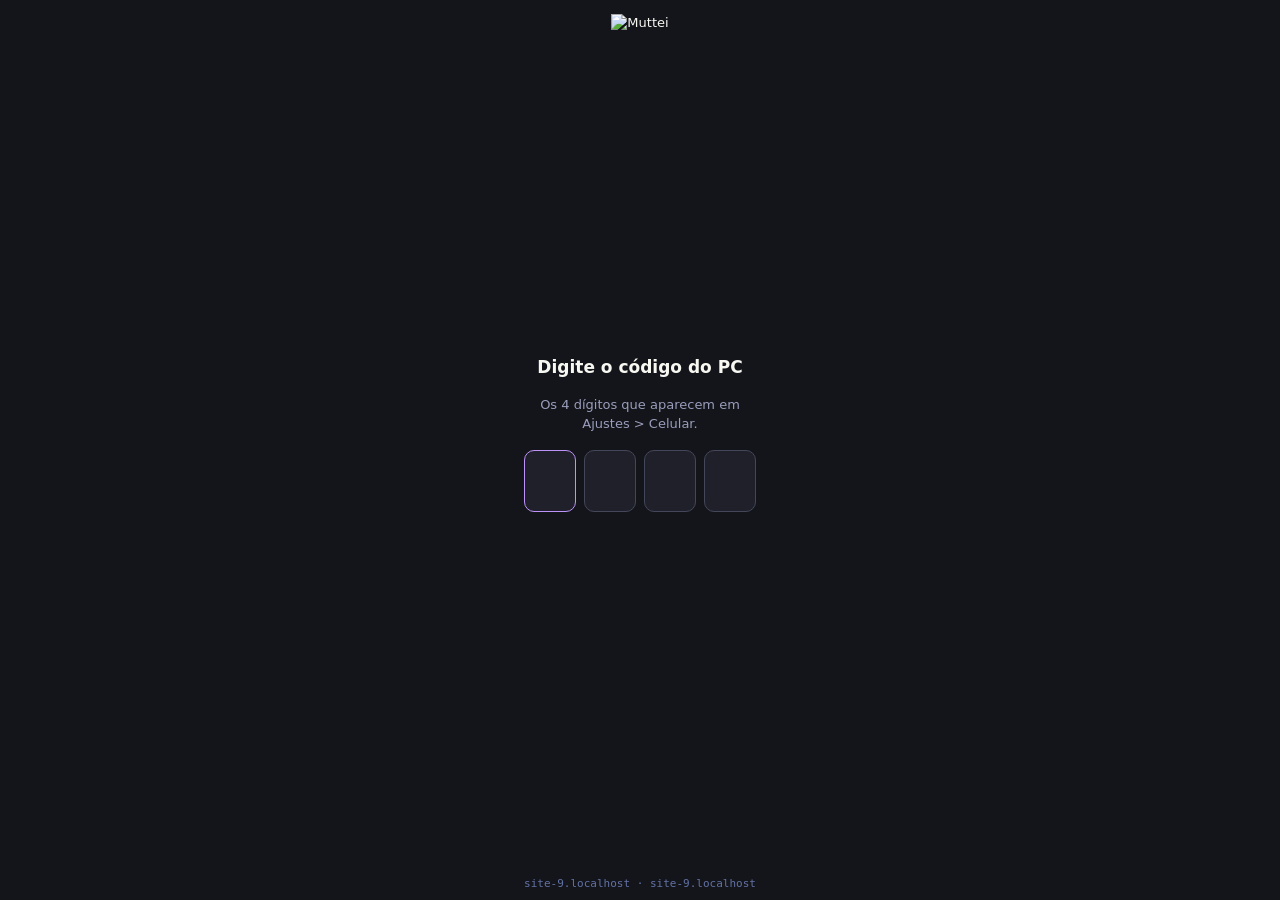
==== commit b87d6f61: "List Bluetooth headsets whose mic needs headset mode Picking one switches its profile to HFP, waits " ====
--- a/ui/phone.html
+++ b/ui/phone.html
@@ -145,7 +145,7 @@
 }
 function micPicker(){
   if(!st.mics.length) return '';
-  return `<div class="pmic"><label for="pMicSel">Mic em uso</label><select id="pMicSel">${st.mics.map(m=>`<option value="${esc(m.name)}">${esc(m.desc)}</option>`).join('')}</select></div>`;
+  return `<div class="pmic"><label for="pMicSel">Mic em uso</label><select id="pMicSel">${st.mics.map(m=>`<option value="${esc(m.name)}">${esc(m.desc)}${m.headset?' · Bluetooth':''}</option>`).join('')}</select></div>`;
 }
 render();
 connect();
